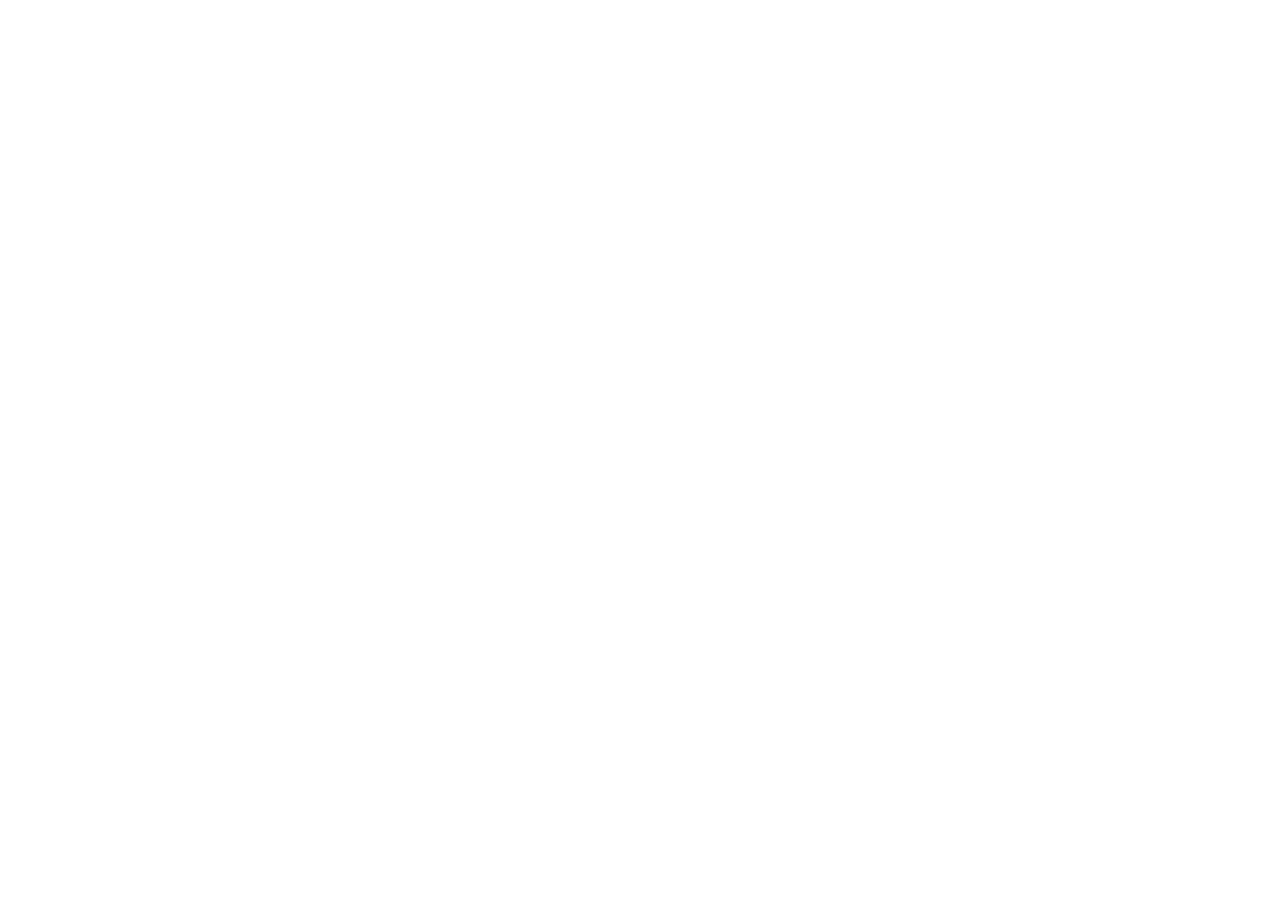
==== Contacts.html @ f628ccdf "Main Page" ====
<!DOCTYPE html>
<html lang="en">
<head>
    <meta charset="UTF-8">
    <meta http-equiv="X-UA-Compatible" content="IE=edge">
    <meta name="viewport" content="width=device-width, initial-scale=1.0">
    <title>Document</title>
</head>
<body>
    
</body>
</html>
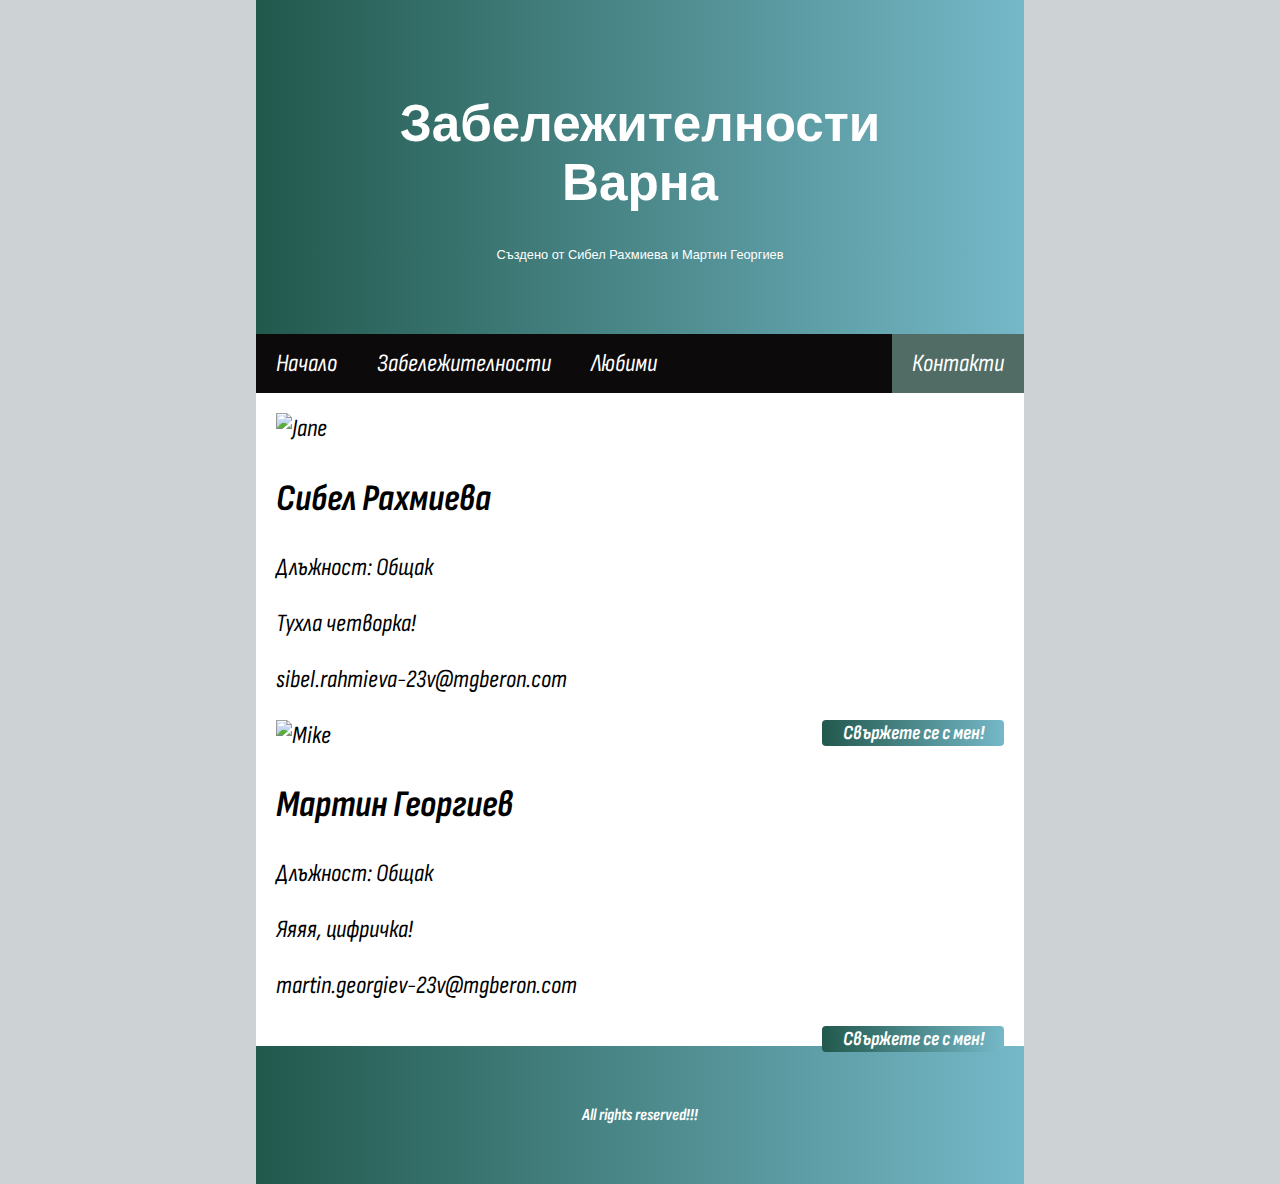
==== commit cd15a88f: "Кривото дърво е завършено" ====
--- a/Contacts.html
+++ b/Contacts.html
@@ -1,12 +1,64 @@
 <!DOCTYPE html>
 <html lang="en">
 <head>
-    <meta charset="UTF-8">
-    <meta http-equiv="X-UA-Compatible" content="IE=edge">
-    <meta name="viewport" content="width=device-width, initial-scale=1.0">
-    <title>Document</title>
+<title>Page Title</title>
+<meta charset="UTF-8">
+<meta name="viewport" content="width=device-width, initial-scale=1">
+<link rel="stylesheet" href="MainCSS.css">
+<link rel="stylesheet" href="ContactsCSS.css">
 </head>
+<style>
+    * {
+        box-sizing: border-box;
+    }
+</style>
 <body>
-    
+
+<div class="header">
+  <h1>Забележителности Варна</h1>
+  <p>Създено от Сибел Рахмиева и Мартин Георгиев</p>
+</div>
+
+<div class="navbar">
+  <a href="Main.html" >Начало</a>
+  <a href="#">Забележителности</a>
+  <a href="#">Любими</a>
+  <a href="#" class="active" style="float: right;">Контакти</a>
+</div>
+
+  <div class="main">
+    <div class="row">
+        <div class="column">
+          <div class="card">
+            <img src="TupaKotka2.jpg" alt="Jane" style="width:100%">
+            <div class="container">
+              <h2>Сибел Рахмиева</h2>
+              <p class="title">Длъжност: Общак</p>
+              <p>Тухла четворка!</p>
+              <p>sibel.rahmieva-23v@mgberon.com</p>
+              <p><button class="contact">Свържете се с мен!</button></p>
+            </div>
+          </div>
+        </div>
+      
+        <div class="column">
+          <div class="card">
+            <img src="TupaKotka3.jpg" alt="Mike" style="width:100%">
+            <div class="container">
+              <h2>Мартин Георгиев</h2>
+              <p class="title">Длъжност: Общак</p>
+              <p>Яяяя, цифричка!</p>
+              <p>martin.georgiev-23v@mgberon.com</p>
+              <p><button class="contact">Свържете се с мен!</button></p>
+            </div>
+          </div>
+        </div>
+    </div>
+  </div>
+
+<div class="footer">
+  <h6>All rights reserved!!!</h6>
+</div>
+
 </body>
-</html>+</html>
--- a/MainCSS.css
+++ b/MainCSS.css
@@ -0,0 +1,129 @@
+@font-face {
+    font-family: "CustomFont";
+    src: url(Pattaya-Regular.ttf);
+  }
+
+  @font-face {
+    font-family: "CustomFont2";
+    src: url(SofiaSansCondensed-Italic-VariableFont_wght.ttf);
+  }
+/* Style the body */
+body {
+  font-family: "CustomFont2", Arial, Helvetica, sans-serif;
+  font-size: 25px;
+  margin: auto;
+  width: 60%;
+  background-color: #CDD3D5;
+}
+
+/* Header/logo Title */
+.header {
+  font-family: "CustomFont", Arial, Helvetica, sans-serif;
+  padding: 60px;
+  text-align: center;
+  background: rgb(34,89,77);
+  background: linear-gradient(90deg, rgba(34,89,77,1) 0%, rgba(117,184,200,1) 100%);
+  color: white;
+}
+
+/* Increase the font size of the heading */
+.header h1 {
+  font-size: 4vw;
+}
+.header p{
+    font-size: 1vw;
+}
+/* Sticky navbar - toggles between relative and fixed, depending on the scroll position. It is positioned relative until a given offset position is met in the viewport - then it "sticks" in place (like position:fixed). The sticky value is not supported in IE or Edge 15 and earlier versions. However, for these versions the navbar will inherit default position */
+.navbar {
+  overflow: hidden;
+  background-color: #0D0A0B;
+  position: sticky;
+  top: 0;
+}
+
+/* Style the navigation bar links */
+.navbar a {
+  float: left;
+  display: block;
+  color: white;
+  text-align: center;
+  padding: 14px 20px;
+  text-decoration: none;
+}
+
+
+/* Right-aligned link */
+.navbar a.right {
+  float: right;
+}
+
+/* Change color on hover */
+.navbar a:hover {
+  background-color: #ddd;
+  color: #0D0A0B;
+}
+
+/* Active/current link */
+.navbar a.active {
+  background-color: #506C64;
+  color: white;
+}
+
+/* Main column */
+.main {   
+  background-color: white;
+  padding: 20px;
+}
+
+.zab{
+  display: flex;
+  flex-wrap: wrap;
+}
+.left1{
+    flex:30%;
+    padding: 1%;
+}
+.right1{
+    flex:70%;
+    padding: 1%;
+}
+button{
+    font-family: "CustomFont2", Arial, Helvetica, sans-serif;
+    background: rgb(34,89,77);
+    background: linear-gradient(90deg, rgba(34,89,77,1) 0%, rgba(117,184,200,1) 100%);
+    border-radius: 4px;
+    bottom: 0;
+    right: 0;
+    color:white;
+    width: 25%;
+    height: 15%;
+    border-style: none;
+    font-size: 20px;
+    float: right;
+    font-weight: bold;
+}
+button:hover{
+    opacity: 80%;
+}
+
+.footer {
+  padding: 20px;
+  color:white;
+  text-align: center;
+  background: rgb(34,89,77);
+  background: linear-gradient(90deg, rgba(34,89,77,1) 0%, rgba(117,184,200,1) 100%);
+}
+
+@media screen and (max-width: 1400px) {
+    .zab {   
+      flex-direction: column;
+    }
+  }
+
+/* Responsive layout - when the screen is less than 400px wide, make the navigation links stack on top of each other instead of next to each other */
+@media screen and (max-width: 1100px) {
+  .navbar a {
+    float: none;
+    width: 100%;
+  }
+}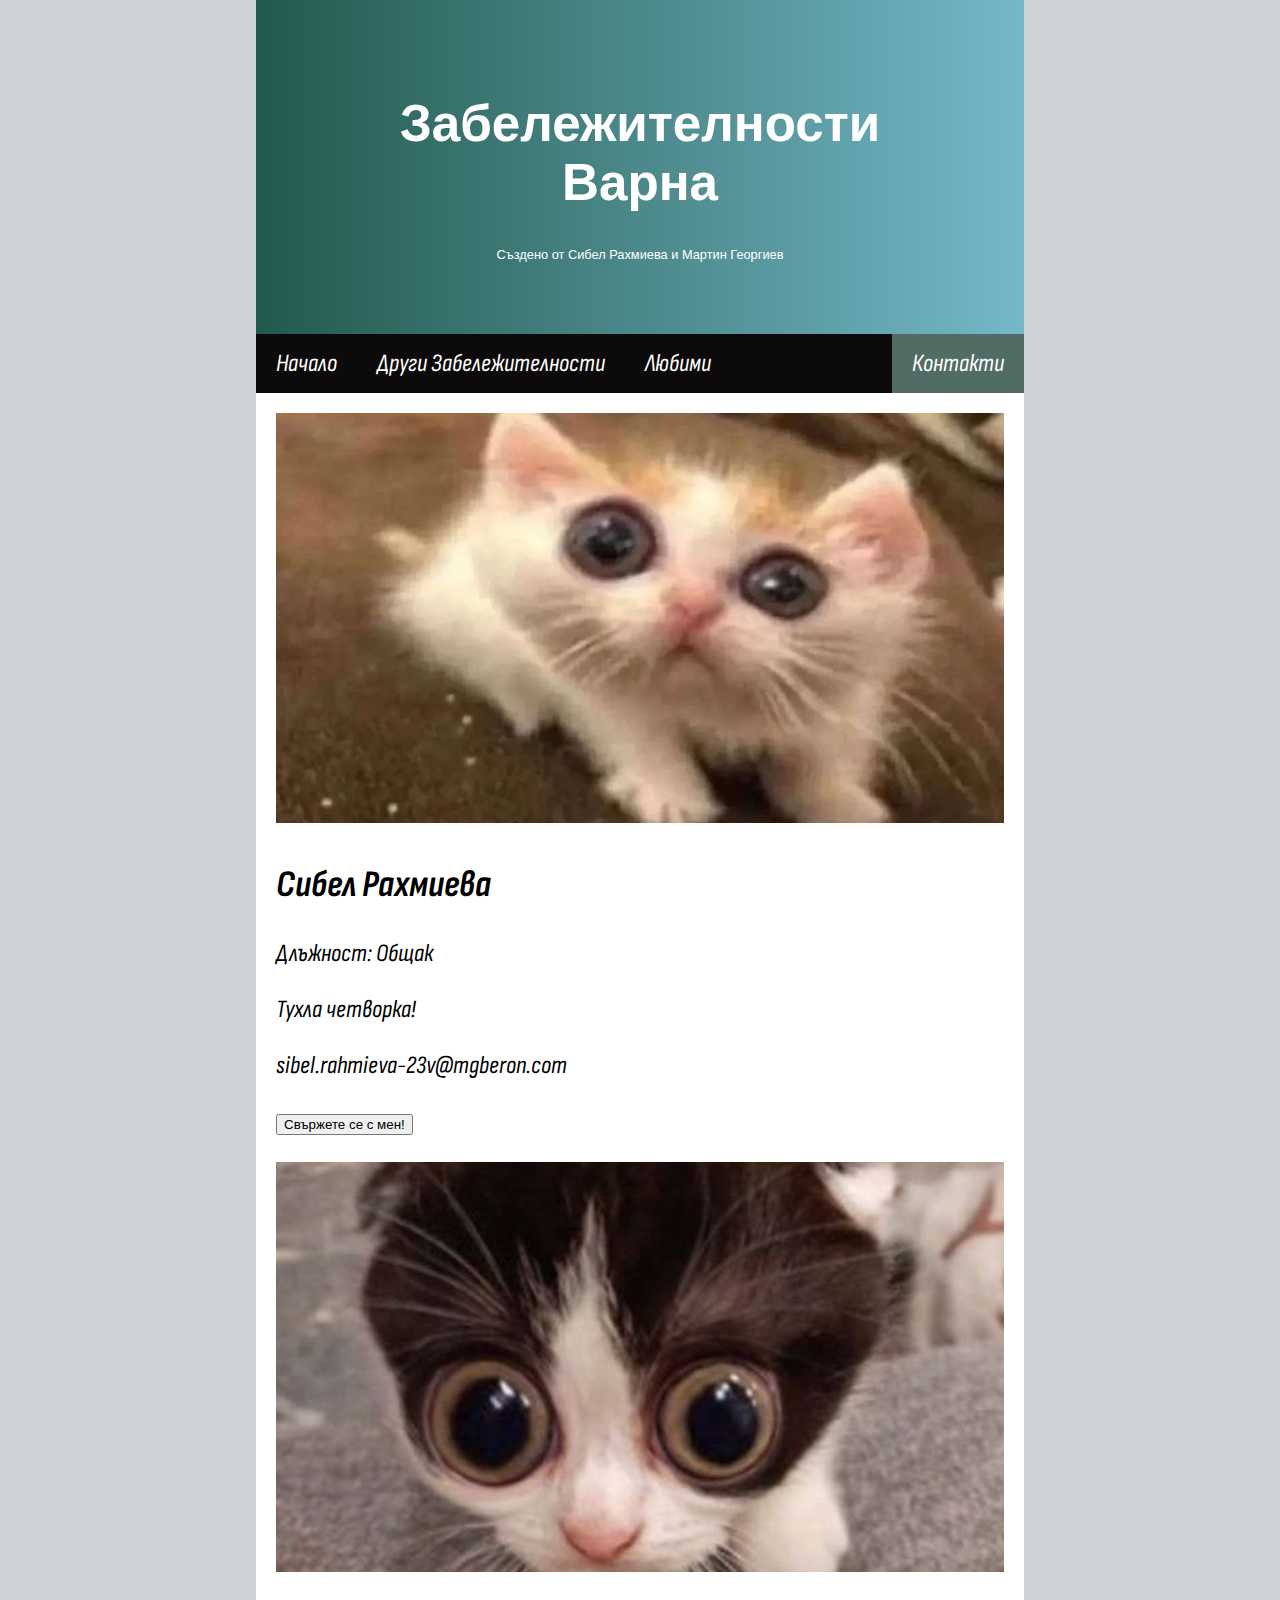
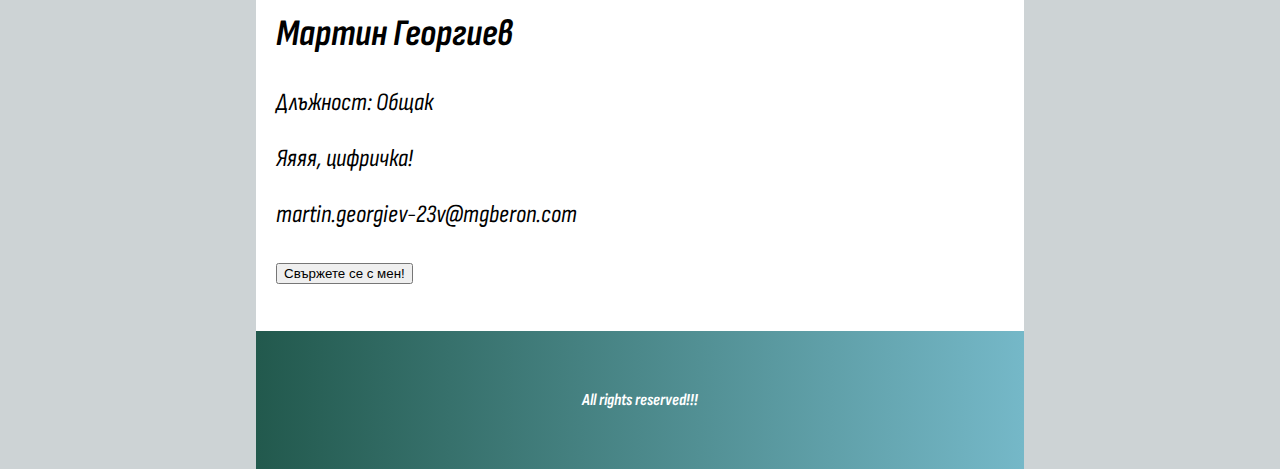
==== commit 9a58c611: "КРАЙ КРАЙ КРАЙ КРАЙ КРАЙ" ====
--- a/Contacts.html
+++ b/Contacts.html
@@ -21,7 +21,7 @@
 
 <div class="navbar">
   <a href="Main.html" >Начало</a>
-  <a href="#">Забележителности</a>
+  <a href="DrugiZabelejitelnosti.html">Други Забележителности</a>
   <a href="#">Любими</a>
   <a href="#" class="active" style="float: right;">Контакти</a>
 </div>
@@ -30,26 +30,26 @@
     <div class="row">
         <div class="column">
           <div class="card">
-            <img src="TupaKotka2.jpg" alt="Jane" style="width:100%">
+            <img src="ContactsPics/TupaKotka2.jpg" style="width:100%">
             <div class="container">
               <h2>Сибел Рахмиева</h2>
               <p class="title">Длъжност: Общак</p>
               <p>Тухла четворка!</p>
               <p>sibel.rahmieva-23v@mgberon.com</p>
-              <p><button class="contact">Свържете се с мен!</button></p>
+              <a href="https://mail.google.com/mail/u/0/#inbox"><p><button class="contact">Свържете се с мен!</button></p></a>
             </div>
           </div>
         </div>
       
         <div class="column">
           <div class="card">
-            <img src="TupaKotka3.jpg" alt="Mike" style="width:100%">
+            <img src="ContactsPics/TupaKotka3.jpg" style="width:100%">
             <div class="container">
               <h2>Мартин Георгиев</h2>
               <p class="title">Длъжност: Общак</p>
               <p>Яяяя, цифричка!</p>
               <p>martin.georgiev-23v@mgberon.com</p>
-              <p><button class="contact">Свържете се с мен!</button></p>
+              <a href="https://mail.google.com/mail/u/0/#inbox"><p><button class="contact">Свържете се с мен!</button></p></a>
             </div>
           </div>
         </div>
--- a/MainCSS.css
+++ b/MainCSS.css
@@ -7,7 +7,7 @@
     font-family: "CustomFont2";
     src: url(SofiaSansCondensed-Italic-VariableFont_wght.ttf);
   }
-/* Style the body */
+
 body {
   font-family: "CustomFont2", Arial, Helvetica, sans-serif;
   font-size: 25px;
@@ -16,7 +16,6 @@
   background-color: #CDD3D5;
 }
 
-/* Header/logo Title */
 .header {
   font-family: "CustomFont", Arial, Helvetica, sans-serif;
   padding: 60px;
@@ -26,22 +25,21 @@
   color: white;
 }
 
-/* Increase the font size of the heading */
 .header h1 {
   font-size: 4vw;
 }
 .header p{
     font-size: 1vw;
 }
-/* Sticky navbar - toggles between relative and fixed, depending on the scroll position. It is positioned relative until a given offset position is met in the viewport - then it "sticks" in place (like position:fixed). The sticky value is not supported in IE or Edge 15 and earlier versions. However, for these versions the navbar will inherit default position */
+
 .navbar {
   overflow: hidden;
   background-color: #0D0A0B;
   position: sticky;
   top: 0;
+  z-index: 1;
 }
 
-/* Style the navigation bar links */
 .navbar a {
   float: left;
   display: block;
@@ -51,25 +49,26 @@
   text-decoration: none;
 }
 
-
-/* Right-aligned link */
 .navbar a.right {
   float: right;
 }
 
-/* Change color on hover */
+.navbar a.right1 {
+  float: right;
+  background-color: #506C64;
+  color: white;
+}
+
 .navbar a:hover {
   background-color: #ddd;
   color: #0D0A0B;
 }
 
-/* Active/current link */
 .navbar a.active {
   background-color: #506C64;
   color: white;
 }
 
-/* Main column */
 .main {   
   background-color: white;
   padding: 20px;
@@ -87,7 +86,7 @@
     flex:70%;
     padding: 1%;
 }
-button{
+.more{
     font-family: "CustomFont2", Arial, Helvetica, sans-serif;
     background: rgb(34,89,77);
     background: linear-gradient(90deg, rgba(34,89,77,1) 0%, rgba(117,184,200,1) 100%);
@@ -120,7 +119,6 @@
     }
   }
 
-/* Responsive layout - when the screen is less than 400px wide, make the navigation links stack on top of each other instead of next to each other */
 @media screen and (max-width: 1100px) {
   .navbar a {
     float: none;
